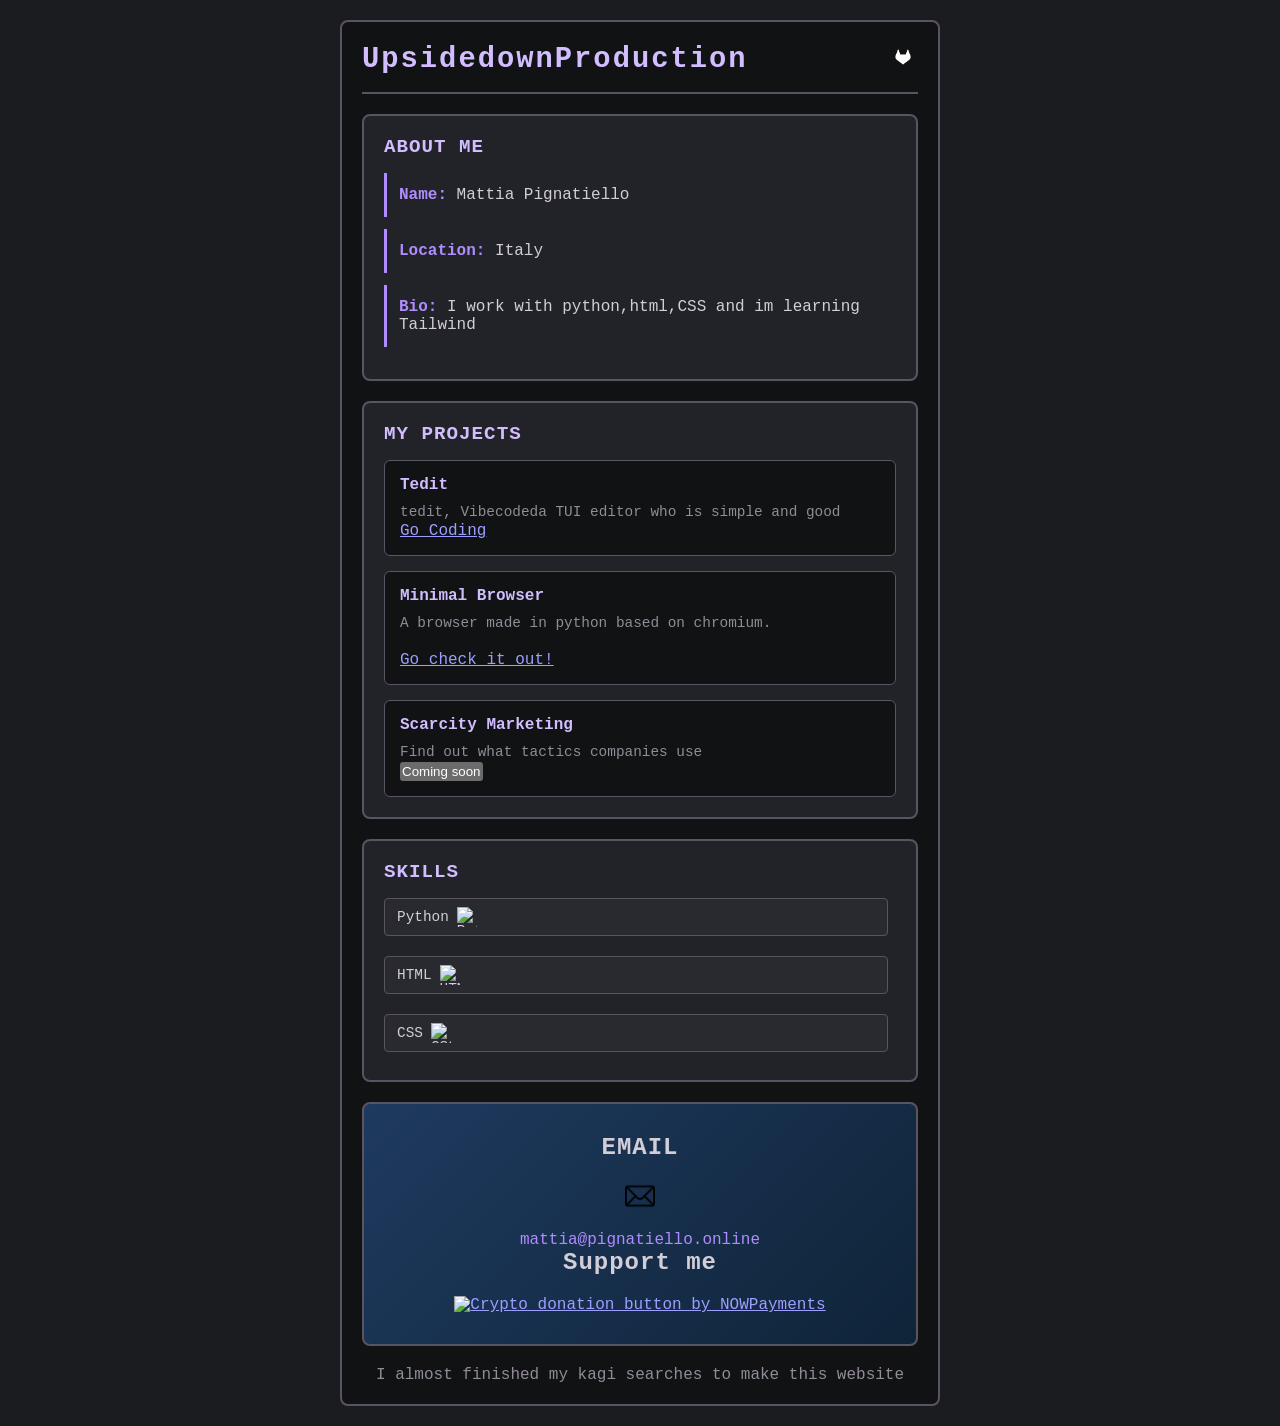
==== index.html @ 97845e4e "Update donation link and button in index.html" ====
<!DOCTYPE html>
<html lang="en">
<head>
    <meta charset="UTF-8">
    <meta name="viewport" content="width=device-width, initial-scale=1.0">
    <title>Upsidedowining</title>
    <style>
        :root {
            color-scheme: dark !important;

            --retro-black: #111214;
            --retro-bg: #1b1c1f;
            --retro-surface: #222328;
            --retro-surface-2: #292a30;
            --retro-line: #3b3d45;
            --retro-line-bright: #5a5362;

            --retro-text: #d2ced8;
            --retro-muted: #918c98;

            --retro-purple: #b08cff;
            --retro-purple-light: #d2bdff;
            --retro-orange: #d69762;
            --retro-green: #a6c995;
        }

        * {
            margin: 0;
            padding: 0;
            box-sizing: border-box;
        }

        html {
            background: var(--retro-black) !important;
            color-scheme: dark !important;
        }

        body {
            background-color: var(--retro-bg) !important;
            color: var(--retro-text) !important;
            font-family: 'Courier New', monospace !important;
            padding: 20px;
        }

        .main-container {
            max-width: 600px;
            margin: 0 auto;
            border: 2px solid var(--retro-line-bright);
            border-radius: 8px;
            padding: 20px;
            background-color: var(--retro-black);
            animation: fadeIn 0.6s ease-out;
        }

        .header {
            display: flex;
            justify-content: space-between;
            align-items: center;
            margin-bottom: 20px;
            padding-bottom: 15px;
            border-bottom: 2px solid var(--retro-line-bright);
        }

        .header h1 {
            font-size: 1.8rem;
            color: var(--retro-purple-light);
            letter-spacing: 2px;
        }

        .gitlab-icon {
            width: 30px;
            height: 30px;
            color: var(--retro-purple);
        }

        .header img {
            width: 30px;
            height: 30px;
        }

        .section-box {
            margin-bottom: 20px;
            border: 2px solid var(--retro-line-bright);
            border-radius: 8px;
            padding: 20px;
            background-color: var(--retro-surface);
            animation: slideInUp 0.6s ease-out;
        }

        .section-title {
            font-size: 1.2rem;
            color: var(--retro-purple-light);
            margin-bottom: 15px;
            letter-spacing: 1px;
            text-transform: uppercase;
        }

        .info-item {
            margin-bottom: 12px;
            padding: 8px;
            border-left: 3px solid var(--retro-purple);
            padding-left: 12px;
        }

        .info-item strong {
            color: var(--retro-purple);
        }

        .info-item p {
            color: var(--retro-text);
            margin: 5px 0;
        }

        .projects-grid {
            display: grid;
            grid-template-columns: 1fr;
            gap: 15px;
        }

        .project-card {
            border: 1px solid var(--retro-line-bright);
            border-radius: 6px;
            padding: 15px;
            background-color: var(--retro-black);
            transition: all 0.3s ease;
            animation: fadeIn 0.4s ease-out;
        }

        .project-card:hover {
            border-color: var(--retro-purple);
            box-shadow: 0 0 10px rgba(176, 140, 255, 0.2);
            transform: translateY(-2px);
        }

        .project-card h3 {
            color: var(--retro-purple-light);
            margin-bottom: 8px;
            font-size: 1rem;
        }

        .project-card p {
            color: var(--retro-muted);
            font-size: 0.9rem;
            line-height: 1.4;
        }

        .email-section {
            background: linear-gradient(135deg, #1e3a5f 0%, #0f2438 100%);
            border: 2px solid var(--retro-line-bright);
            border-radius: 8px;
            padding: 30px;
            text-align: center;
            animation: fadeInUp 0.8s ease-out 0.2s both;
        }

        .email-section h2 {
            color: var(--retro-text);
            font-size: 1.5rem;
            margin-bottom: 20px;
            letter-spacing: 1px;
        }

        .email-icon {
            width: 30px;
            height: 30px;
            margin: 0 auto 15px;
            color: var(--retro-orange);
        }

        .email-link {
            color: var(--retro-purple);
            text-decoration: none;
            font-size: 1rem;
            transition: color 0.3s ease;
        }

        .email-link:hover {
            color: var(--retro-orange);
        }

        .skills-grid {
            display: grid;
            grid-template-columns: 1fr;
            gap: 12px;
        }

        .skill-tag {
            display: inline-flex;
            align-items: center;
            gap: 8px;
            background-color: var(--retro-surface-2);
            color: var(--retro-text);
            padding: 8px 12px;
            border: 1px solid var(--retro-line-bright);
            border-radius: 4px;
            margin-right: 8px;
            margin-bottom: 8px;
            font-size: 0.9rem;
            transition: all 0.3s ease;
        }

        .skill-tag img {
            width: 20px;
            height: 20px;
            object-fit: contain;
        }

        .skill-tag:hover {
            background-color: var(--retro-purple);
            color: var(--retro-black);
            border-color: var(--retro-purple);
        }

        .social-links {
            display: flex;
            gap: 10px;
            margin-top: 15px;
            flex-wrap: wrap;
        }

        .social-link {
            color: var(--retro-text);
            text-decoration: none;
            border: 1px solid var(--retro-line-bright);
            padding: 8px 15px;
            border-radius: 4px;
            transition: all 0.3s ease;
            font-size: 0.9rem;
        }

        .social-link:hover {
            background-color: var(--retro-purple);
            color: var(--retro-black);
            border-color: var(--retro-purple);
        }

        /* Animations */
        @keyframes fadeIn {
            from { opacity: 0; }
            to { opacity: 1; }
        }

        @keyframes slideInUp {
            from {
                opacity: 0;
                transform: translateY(20px);
            }
            to {
                opacity: 1;
                transform: translateY(0);
            }
        }

        @keyframes fadeInUp {
            from {
                opacity: 0;
                transform: translateY(20px);
            }
            to {
                opacity: 1;
                transform: translateY(0);
            }
        }

        @media (max-width: 768px) {
            .main-container {
                max-width: 100%;
                padding: 15px;
            }

            .header h1 {
                font-size: 1.5rem;
            }

            .section-box {
                padding: 15px;
            }
        }
    </style>
</head>
<body>
    <div class="main-container">
        <div class="header">
            <h1>UpsidedownProduction</h1>
            <a href="https://gitlab.com/stonecoding1"><img src="gitlab-logo-700-rgb.png" alt="GitLab"></a>
        </div>

        <div class="section-box">
            <h2 class="section-title">About Me</h2>
            <div class="info-item">
                <p><strong>Name:</strong> Mattia Pignatiello</p>
            </div>
            <div class="info-item">
                <p><strong>Location:</strong> Italy</p>
            </div>
            <div class="info-item">
                <p><strong>Bio:</strong> I work with python,html,CSS and im learning Tailwind</p>
            </div>
        </div>

        <div class="section-box">
            <h2 class="section-title">My Projects</h2>
            <div class="projects-grid">
                <div class="project-card">
                    <h3>Tedit</h3>
                    <p>tedit, <bold>Vibecoded</bold>a TUI editor who is simple and good</p>
                    <a href="https://tedit.vercel.app">Go Coding</a>
                </div>
                <div class="project-card">
                    <h3>Minimal Browser</h3>
                    <p>A browser made in python based on chromium.</p>
                    <br>
                    <a href="https://minimalsite-zeta.vercel.app">Go check it out!</a>
                </div>
                <div class="project-card">
                    <h3>Scarcity Marketing</h3>
                    <p>Find out what tactics companies use</p>
                    <button>Coming soon</button>
                </div>
            </div>
        </div>

        <div class="section-box">
            <h2 class="section-title">Skills</h2>
            <div class="skills-grid">
                <span class="skill-tag">Python <img src="https://cdn-icons-png.flaticon.com/512/5968/5968286.png" alt="Python"></span>
                <span class="skill-tag">HTML <img src="https://play-lh.googleusercontent.com/qqWqgCrrDQOjgQTHiJcrl0I3-ZYr8S5XsbhZNsHYvg0aOASUOM7zoZBmxmOVDjZbPNna" alt="HTML"></span>
                <span class="skill-tag">CSS <img src="https://upload.wikimedia.org/wikipedia/commons/a/ab/Official_CSS_Logo.svg" alt="CSS"></span>
            </div>
        </div>

        <div class="email-section">
            <h2>EMAIL</h2>
            <img src="mail.png" alt="Email" class="email-icon">
            <p><a href="mailto:mattia@pignatiello.online" class="email-link">mattia@pignatiello.online</a></p>
            <h2>Support me</h2>
            <a href="https://nowpayments.io/donation?api_key=49334e3b-1508-41f6-a5d0-d29435aaa3ad" target="_blank" rel="noreferrer noopener">
    
                <img src="https://nowpayments.io/images/embeds/donation-button-black.svg" alt="Crypto donation button by NOWPayments">

            </a>
        </div>

        <p style="text-align: center; margin-top: 20px; color: var(--retro-muted);">I almost finished my kagi searches to make this website</p>
    </div>
</body>
</html>
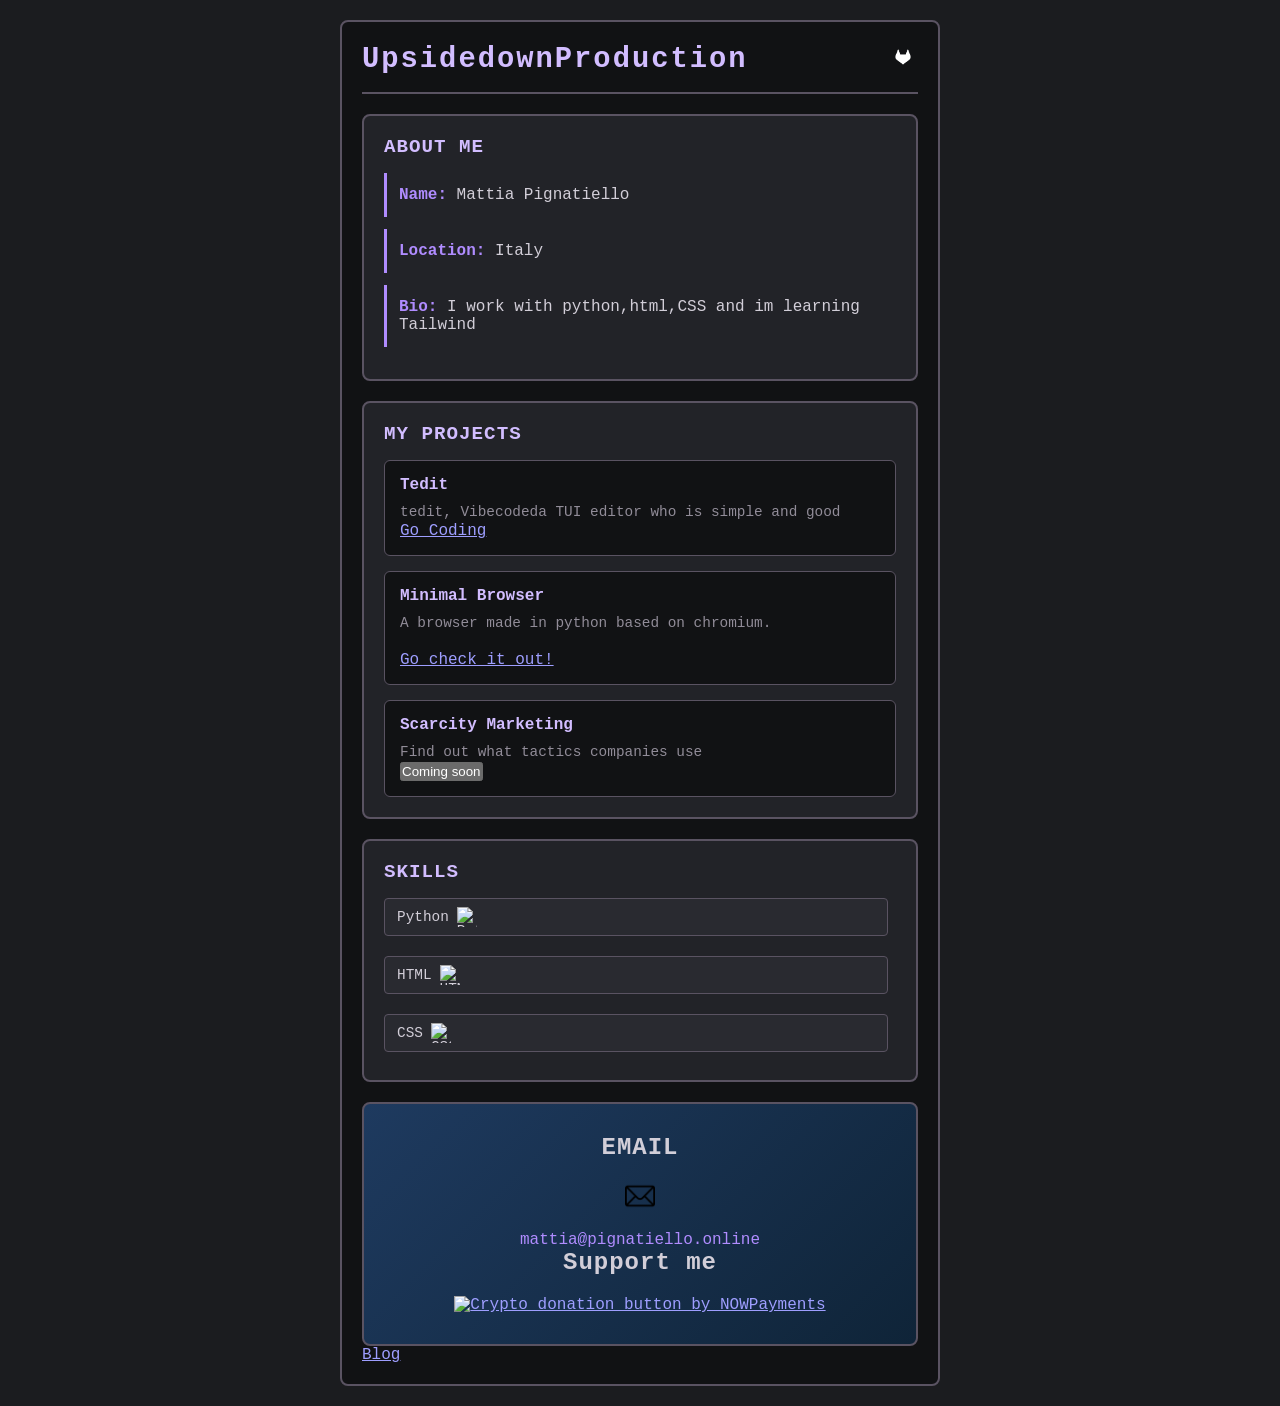
==== commit f072f49b: "Remove kagi search note and add blog link Removed a paragraph about kagi searches and added a link t" ====
--- a/index.html
+++ b/index.html
@@ -341,7 +341,7 @@
             </a>
         </div>
 
-        <p style="text-align: center; margin-top: 20px; color: var(--retro-muted);">I almost finished my kagi searches to make this website</p>
+        <a href="https://mattias-newsletter.beehiiv.com/">Blog</a>
     </div>
 </body>
 </html>
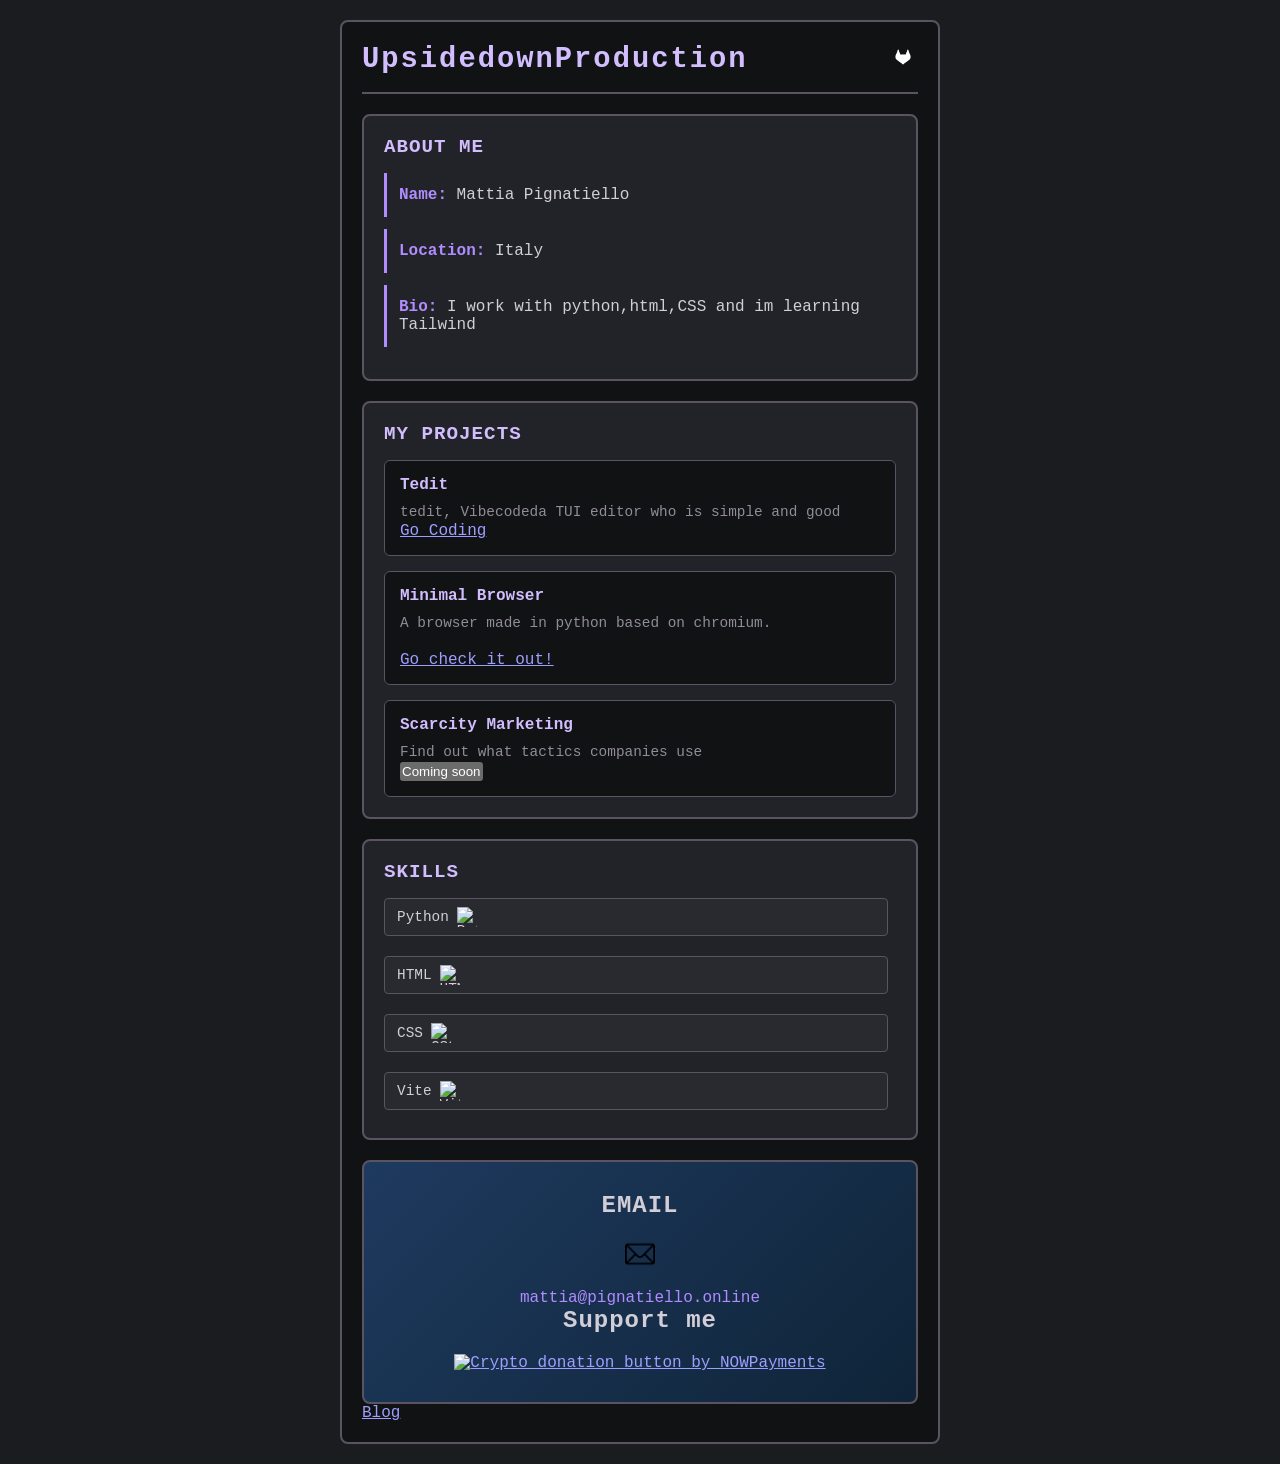
==== commit cb2f9e6d: "Add Vite skill tag to skills grid" ====
--- a/index.html
+++ b/index.html
@@ -326,6 +326,7 @@
                 <span class="skill-tag">Python <img src="https://cdn-icons-png.flaticon.com/512/5968/5968286.png" alt="Python"></span>
                 <span class="skill-tag">HTML <img src="https://play-lh.googleusercontent.com/qqWqgCrrDQOjgQTHiJcrl0I3-ZYr8S5XsbhZNsHYvg0aOASUOM7zoZBmxmOVDjZbPNna" alt="HTML"></span>
                 <span class="skill-tag">CSS <img src="https://upload.wikimedia.org/wikipedia/commons/a/ab/Official_CSS_Logo.svg" alt="CSS"></span>
+                <span class="skill-tag">Vite <img src="https://cdn.jsdelivr.net/gh/homarr-labs/dashboard-icons/svg/vite.svg" alt="Vite"></span>
             </div>
         </div>
 
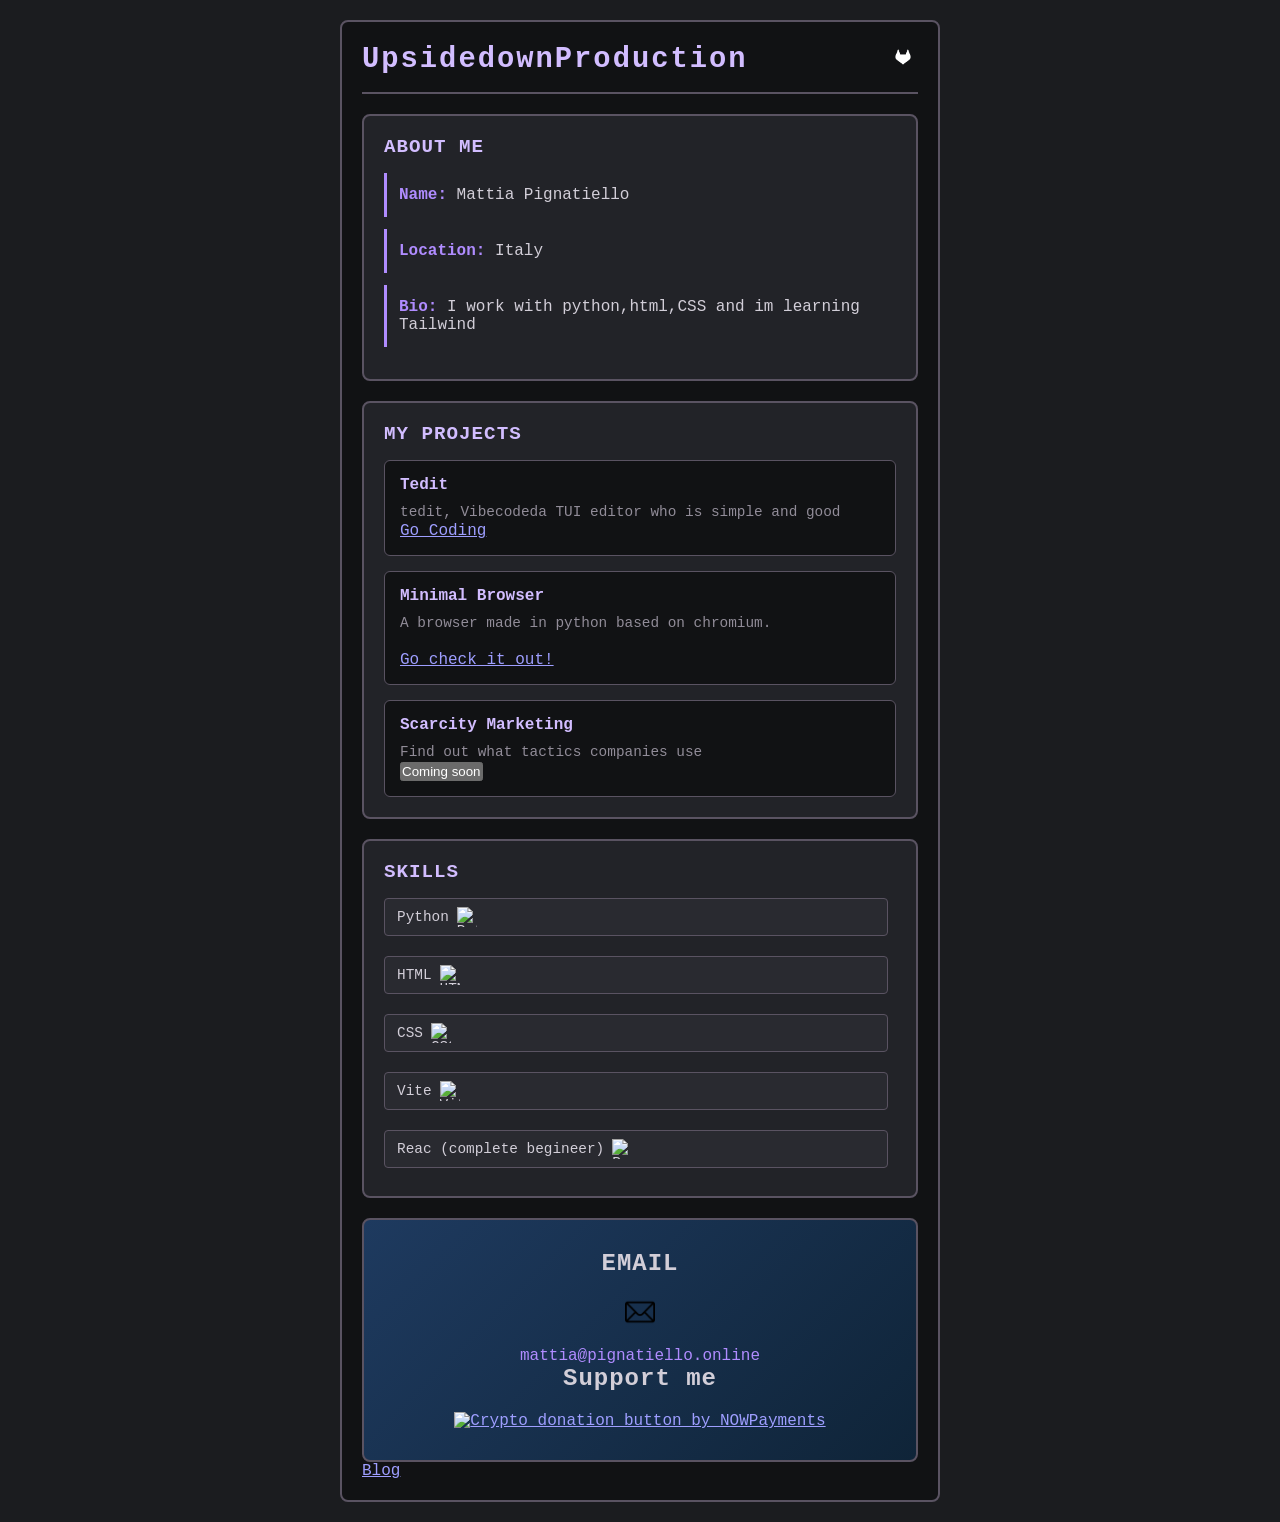
==== commit 4906640a: "Fix typo in React skill tag description" ====
--- a/index.html
+++ b/index.html
@@ -327,6 +327,7 @@
                 <span class="skill-tag">HTML <img src="https://play-lh.googleusercontent.com/qqWqgCrrDQOjgQTHiJcrl0I3-ZYr8S5XsbhZNsHYvg0aOASUOM7zoZBmxmOVDjZbPNna" alt="HTML"></span>
                 <span class="skill-tag">CSS <img src="https://upload.wikimedia.org/wikipedia/commons/a/ab/Official_CSS_Logo.svg" alt="CSS"></span>
                 <span class="skill-tag">Vite <img src="https://cdn.jsdelivr.net/gh/homarr-labs/dashboard-icons/svg/vite.svg" alt="Vite"></span>
+                <span class="skill-tag">Reac (complete begineer) <img src="https://cdn.jsdelivr.net/gh/homarr-labs/dashboard-icons/svg/reactjs.svg" alt="React"></span>
             </div>
         </div>
 
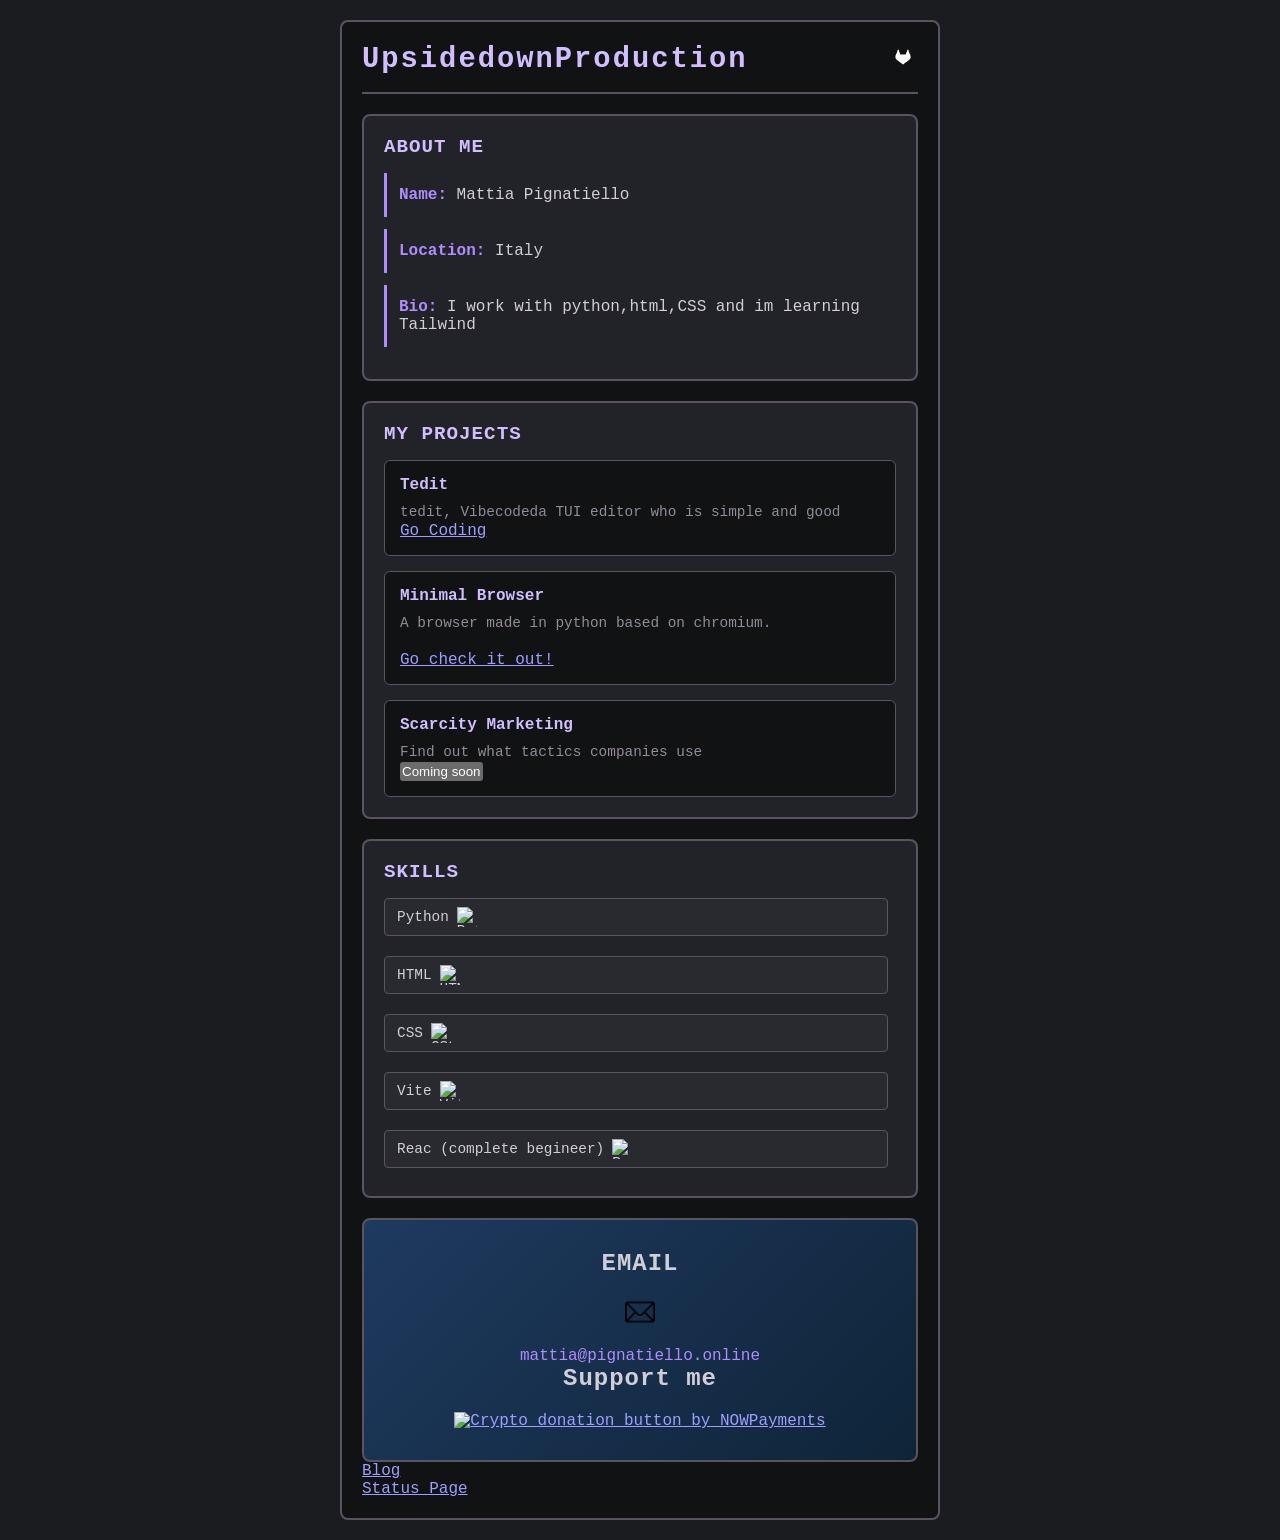
==== commit acc8b1e0: "Add Status Page link to index.html" ====
--- a/index.html
+++ b/index.html
@@ -304,7 +304,7 @@
                 <div class="project-card">
                     <h3>Tedit</h3>
                     <p>tedit, <bold>Vibecoded</bold>a TUI editor who is simple and good</p>
-                    <a href="https://tedit.vercel.app">Go Coding</a>
+                    <a href="https://tedit.pignatiello.online">Go Coding</a>
                 </div>
                 <div class="project-card">
                     <h3>Minimal Browser</h3>
@@ -343,7 +343,7 @@
             </a>
         </div>
 
-        <a href="https://mattias-newsletter.beehiiv.com/">Blog</a>
+        <a href="https://mattias-newsletter.beehiiv.com/">Blog</a> <br> <a href="https://upsidedown.uptimepage.dev">Status Page</a>
     </div>
 </body>
 </html>
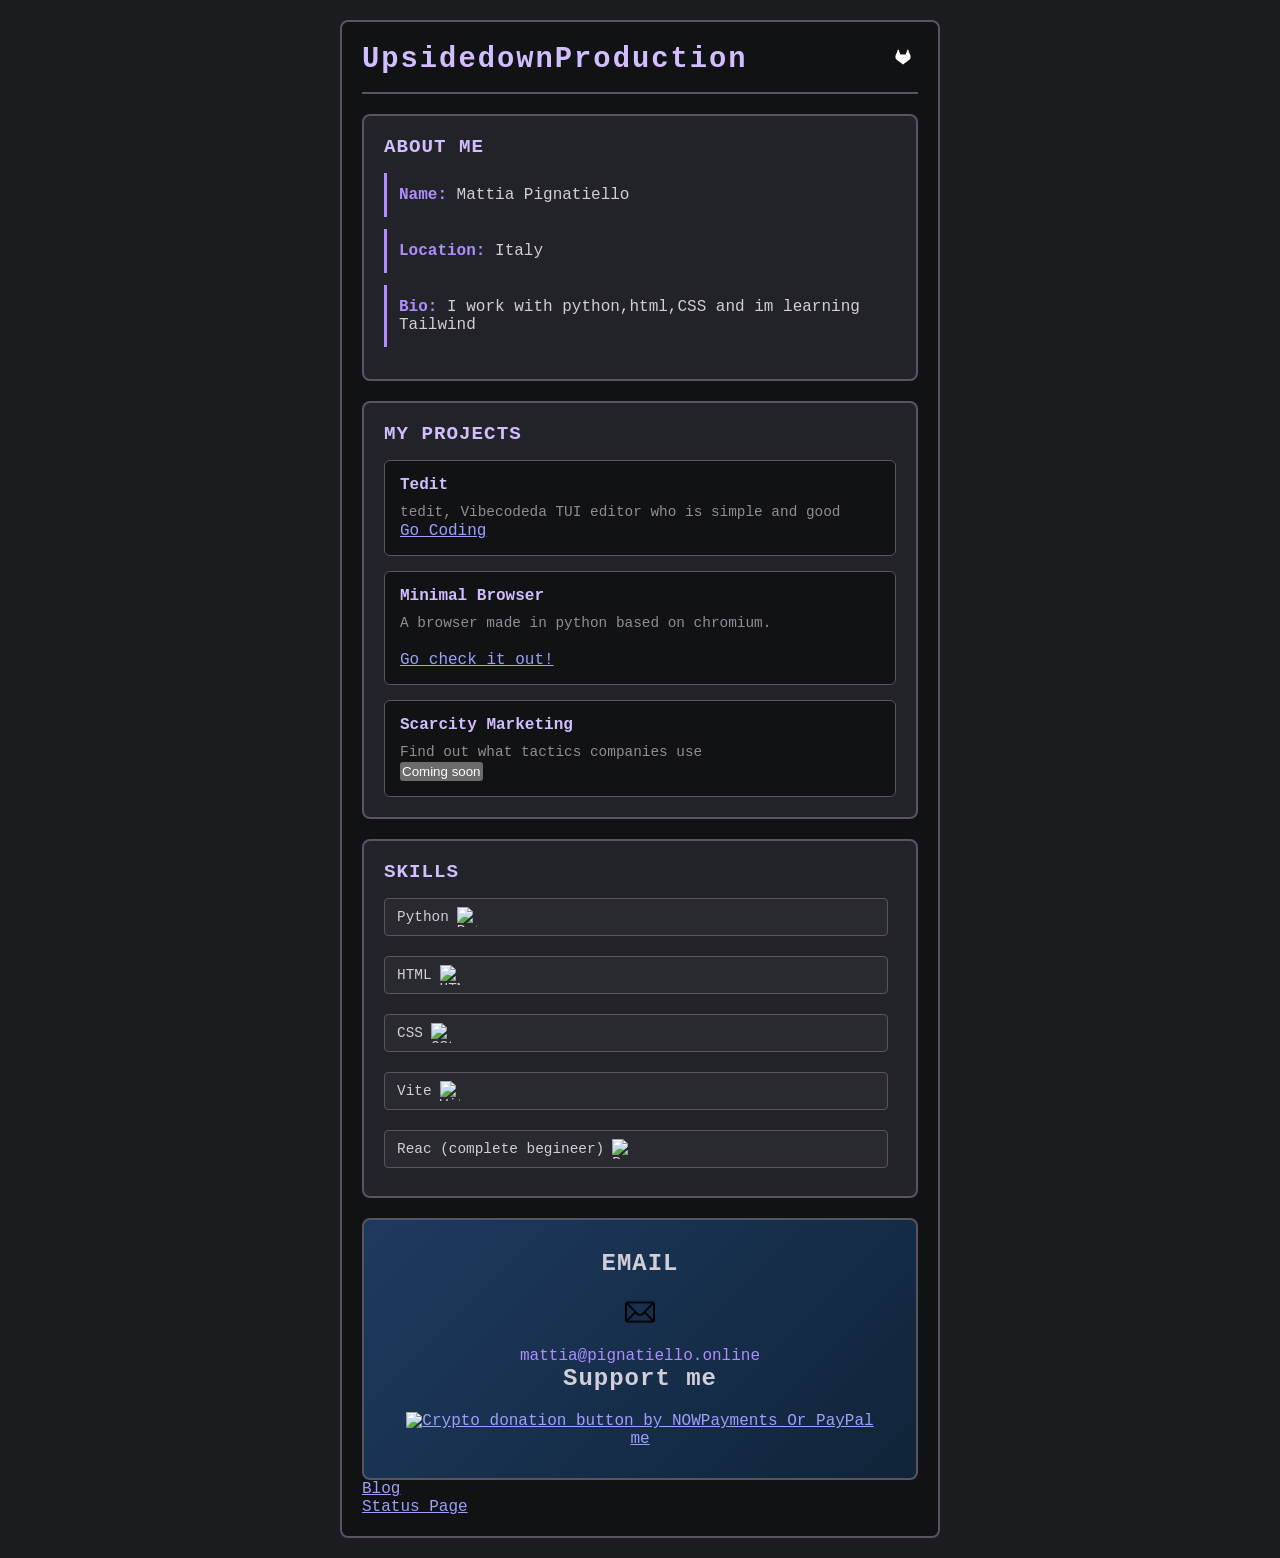
==== commit 083c6b18: "Add PayPal link to donation section" ====
--- a/index.html
+++ b/index.html
@@ -310,7 +310,7 @@
                     <h3>Minimal Browser</h3>
                     <p>A browser made in python based on chromium.</p>
                     <br>
-                    <a href="https://minimalsite-zeta.vercel.app">Go check it out!</a>
+                    <a href="https://browser.pignatiello.online">Go check it out!</a>
                 </div>
                 <div class="project-card">
                     <h3>Scarcity Marketing</h3>
@@ -341,6 +341,7 @@
                 <img src="https://nowpayments.io/images/embeds/donation-button-black.svg" alt="Crypto donation button by NOWPayments">
 
             </a>
+            <a href="https://www.paypal.com/paypalme/upsidedownproduction">Or PayPal me</a>
         </div>
 
         <a href="https://mattias-newsletter.beehiiv.com/">Blog</a> <br> <a href="https://upsidedown.uptimepage.dev">Status Page</a>
